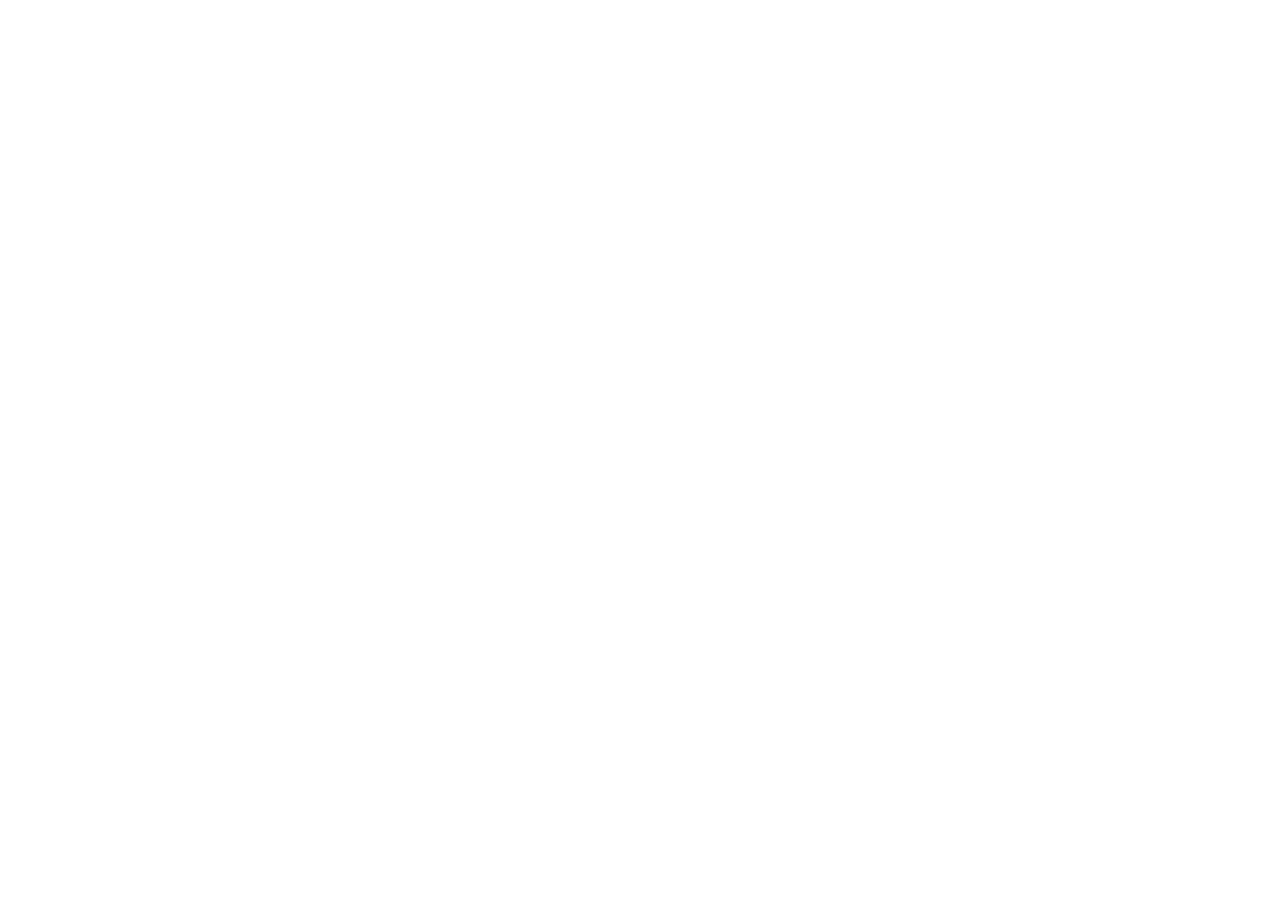
==== binair-stelsel.html @ ed80f916 "" ====
<!DOCTYPE html>
<html lang="nl">

<head>
    <meta charset="UTF-8">
    <title>NAAM</title>
    <meta name="viewport" content="width=device-width, initial-scale=1.0">
    <link rel="stylesheet" href="https://tctam.nl/style.css">
</head>

<body>
    
</body>
</html>
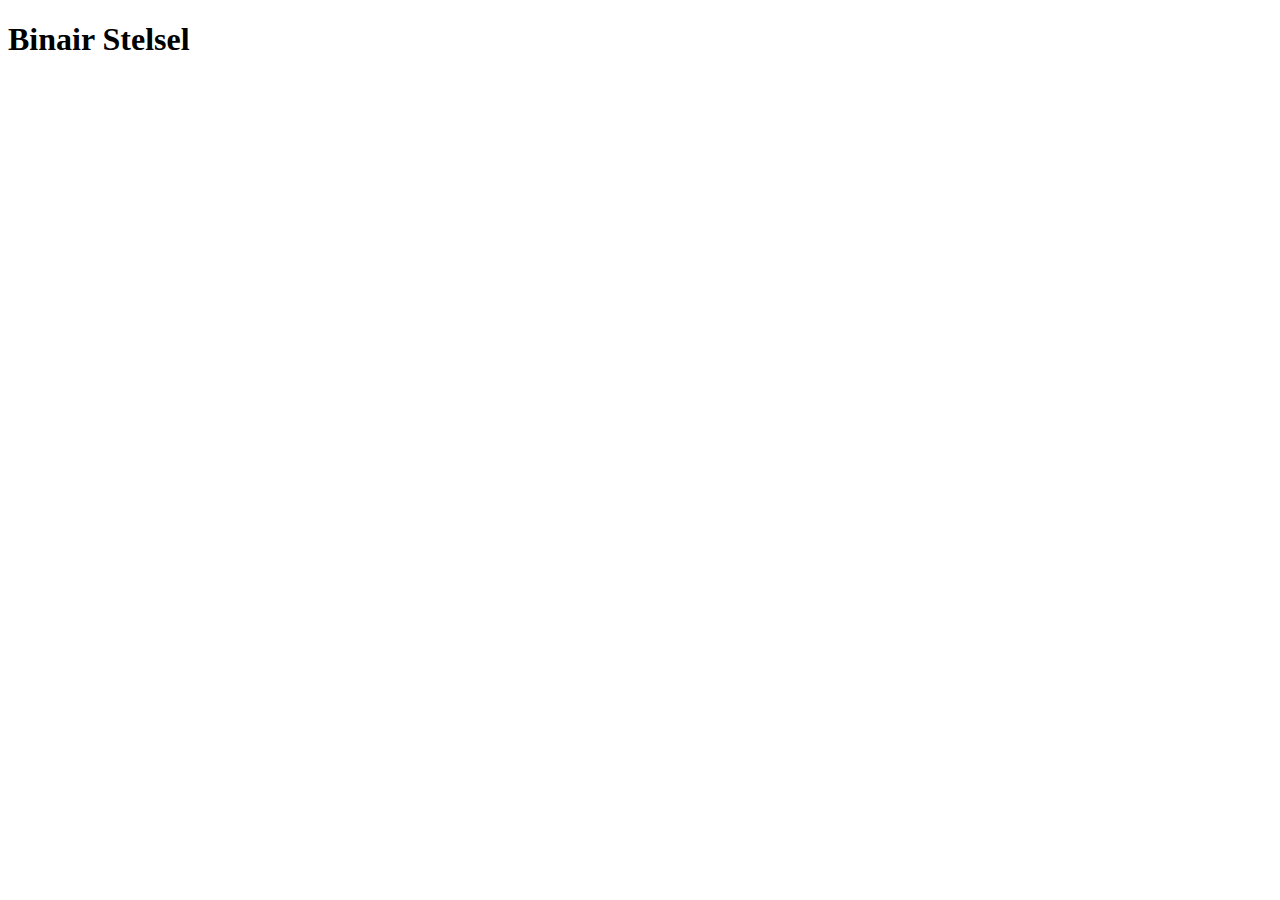
==== commit 51d00ea2: "" ====
--- a/binair-stelsel.html
+++ b/binair-stelsel.html
@@ -3,12 +3,41 @@
 
 <head>
     <meta charset="UTF-8">
-    <title>NAAM</title>
+    <title>Binair Stelsel</title>
     <meta name="viewport" content="width=device-width, initial-scale=1.0">
     <link rel="stylesheet" href="https://tctam.nl/style.css">
+    <script src="https://tctam.nl/s-site/script.js"></script>
+    <style>
+        /* Begin met alle elementen onzichtbaar */
+        .fade-in {
+            opacity: 0 !important;
+            transition: opacity 1s ease-in-out !important;
+        }
+
+        /* Wanneer een element de class 'visible' krijgt, wordt het zichtbaar */
+        .visible {
+            opacity: 1 !important;
+        }
+    </style>
+    <script>
+        // Functie om elementen één voor één te laten infaden
+        function fadeInElements() {
+            const elements = document.querySelectorAll('.fade-in');
+            elements.forEach((element, index) => {
+                setTimeout(() => {
+                    element.classList.add('visible');
+                }, index * 100); // De vertraging is 100ms per element
+            });
+        }
+
+        // Wanneer de pagina is geladen, start het infaden
+        window.addEventListener('load', fadeInElements);
+    </script>
 </head>
 
 <body>
+    <h1 class="fade-in">Binair Stelsel</h1>
     
 </body>
+
 </html>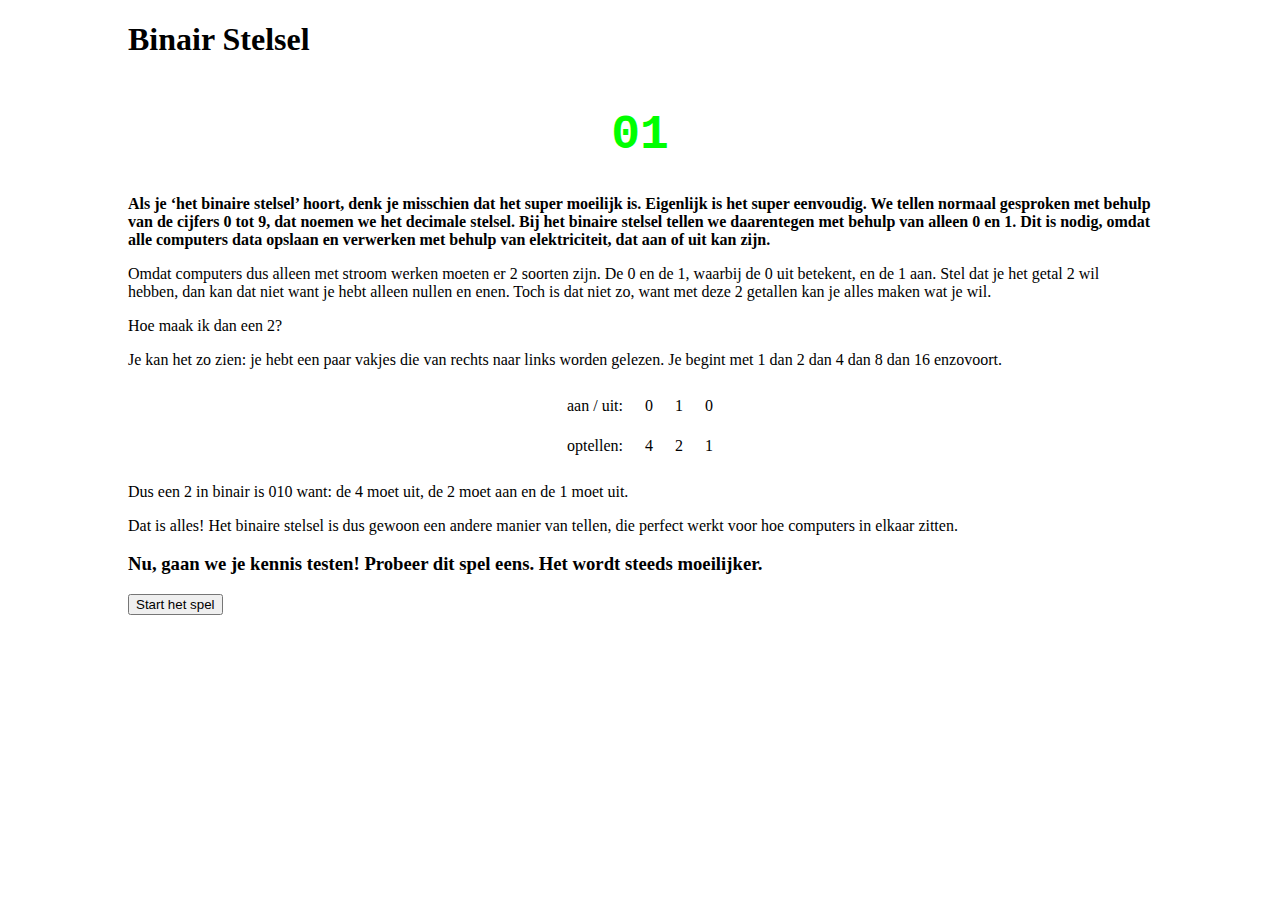
==== commit c0e947ae: "" ====
--- a/binair-stelsel.html
+++ b/binair-stelsel.html
@@ -7,18 +7,138 @@
     <meta name="viewport" content="width=device-width, initial-scale=1.0">
     <link rel="stylesheet" href="https://tctam.nl/style.css">
     <script src="https://tctam.nl/s-site/script.js"></script>
+    <link rel="stylesheet" href="https://tctam.nl/s-site/css/all-style.css">
     <style>
-        /* Begin met alle elementen onzichtbaar */
-        .fade-in {
-            opacity: 0 !important;
-            transition: opacity 1s ease-in-out !important;
-        }
-
-        /* Wanneer een element de class 'visible' krijgt, wordt het zichtbaar */
-        .visible {
-            opacity: 1 !important;
+        /* Basisstijl voor de binaire animatie */
+        #binary-animation {
+            font-family: 'Courier New', Courier, monospace;
+            font-size: 3em;
+            color: #00ff00;
+            /* Start met groen */
+            text-align: center;
+            margin-top: 50px;
+            transition: transform 0.2s ease, color 0.5s ease;
+        }
+
+        /* Glitch-effect */
+        @keyframes glitch {
+            0% {
+                transform: translate(0);
+                color: #00ff00;
+            }
+
+            20% {
+                transform: translate(-2px, 2px);
+                color: #ff00ff;
+            }
+
+            40% {
+                transform: translate(2px, -2px);
+                color: #00ffff;
+            }
+
+            60% {
+                transform: translate(-1px, 1px);
+                color: #ff9900;
+            }
+
+            80% {
+                transform: translate(1px, -1px);
+                color: #ff0000;
+            }
+
+            100% {
+                transform: translate(0);
+                color: #00ff00;
+            }
+        }
+
+        /* Neon glow effect */
+        #binary-animation.glow {
+            text-shadow: 0 0 10px #00ff00, 0 0 20px #00ff00, 0 0 30px #00ff00, 0 0 40px #00ff00;
+        }
+
+        /* Pulsatie effect */
+        @keyframes pulse {
+            0% {
+                transform: scale(1);
+            }
+
+            50% {
+                transform: scale(1.1);
+            }
+
+            100% {
+                transform: scale(1);
+            }
+        }
+
+        /* Voeg de pulsatie toe */
+        #binary-animation.pulse {
+            animation: pulse 1s infinite;
+        }
+
+        table,
+        th,
+        td {
+            border: 1px solid var(--text-color);
+        }
+
+        th,
+        td {
+            padding: 10px;
+            text-align: center;
         }
     </style>
+</head>
+
+<body style="width: 80%; margin: 0 auto;">
+    <h1 class="fade-in">Binair Stelsel</h1>
+    <h1 class="fade-in" id="binary-animation" class="glow pulse">01</h1>
+
+    <b class="fade-in">Als je ‘het binaire stelsel’ hoort, denk je misschien dat het super moeilijk is. Eigenlijk is het
+        super
+        eenvoudig. We tellen normaal gesproken met behulp van de cijfers 0 tot 9, dat noemen we het decimale stelsel.
+        Bij het binaire stelsel tellen we daarentegen met behulp van alleen 0 en 1. Dit is nodig, omdat alle computers
+        data opslaan en verwerken met behulp van elektriciteit, dat aan of uit kan zijn.</b>
+
+    <p class="fade-in">Omdat computers dus alleen met stroom werken moeten er 2 soorten zijn. De 0 en de 1, waarbij de 0
+        uit betekent,
+        en de 1 aan. Stel dat je het getal 2 wil hebben, dan kan dat niet want je hebt alleen nullen en enen. Toch is
+        dat niet zo, want met deze 2 getallen kan je alles maken wat je wil.</p>
+
+    <p class="fade-in">Hoe maak ik dan een 2?</b>
+    <p class="fade-in">Je kan het zo zien: je hebt een paar vakjes die van rechts naar links worden gelezen. Je begint
+        met 1 dan 2 dan 4 dan 8 dan 16 enzovoort.</p>
+
+    <table class="fade-in" style="margin: 0 auto;">
+        <tr>
+            <td>aan / uit:</td>
+            <td>0</td>
+            <td>1</td>
+            <td>0</td>
+        </tr>
+        <tr>
+            <td>optellen:</td>
+            <td>4</td>
+            <td>2</td>
+            <td>1</td>
+        </tr>
+    </table>
+
+    <p class="fade-in">Dus een 2 in binair is 010 want: de 4 moet uit, de 2 moet aan en de 1 moet uit.</p>
+
+    <p class="fade-in">Dat is alles! Het binaire stelsel is dus gewoon een andere manier van tellen, die perfect werkt
+        voor hoe computers in elkaar zitten.</p>
+
+    <h3 class="fade-in">Nu, gaan we je kennis testen! Probeer dit spel eens. Het wordt steeds moeilijker.</h3>
+    <!-- Knop om het iframe te laden -->
+    <button class="fade-in" id="loadGameBtn">Start het spel</button>
+
+    <!-- Iframe zonder src -->
+    <iframe id="gameIframe" style="margin: 0 auto; display: none;" class="fade-in" width="700" height="500"
+        frameborder="no" scrolling="no"></iframe>
+
     <script>
         // Functie om elementen één voor één te laten infaden
         function fadeInElements() {
@@ -32,12 +152,49 @@
 
         // Wanneer de pagina is geladen, start het infaden
         window.addEventListener('load', fadeInElements);
+
+        const binaryText = document.getElementById('binary-animation');
+        const binarySequences = [
+            "01", "001", "101", "0101", "00101", "110101",
+            "1110101", "101110101", "00101110101", "101101110101", "01101101110101"
+        ];
+
+        let index = 0;
+
+        function animateBinary() {
+            binaryText.textContent = binarySequences[index];
+
+            binaryText.style.animation = 'glitch 0.1s';
+
+            setTimeout(() => {
+                binaryText.style.animation = '';
+            }, 500);
+
+            const colors = [
+                '#00ff00', '#ff00ff', '#00ffff', '#ff9900', '#ff0000', '#0000ff', '#ffff00', '#8b00ff', '#ff4500', '#ff1493',
+                '#1e90ff', '#ff6347', '#7fff00', '#dc143c', '#00bfff', '#adff2f', '#ff69b4', '#4b0082', '#ffa07a', '#20b2aa',
+                '#32cd32', '#800000', '#66cdaa', '#daa520', '#8a2be2', '#deb887', '#ff8c00', '#9932cc', '#ffb6c1', '#4682b4',
+                '#2e8b57', '#d2691e', '#b22222', '#ffdead', '#f0e68c', '#00fa9a', '#ba55d3', '#db7093', '#ffdab9', '#cd5c5c',
+                '#f08080', '#eee8aa', '#98fb98', '#afeeee', '#dda0dd', '#fa8072', '#40e0d0', '#778899', '#b0c4de', '#7b68ee',
+                '#e9967a', '#9400d3', '#ff7f50', '#ff4500', '#ffdab9', '#dcdcdc', '#696969', '#f5f5f5', '#b0e0e6', '#ffefd5'
+            ];
+            const randomColor = colors[Math.floor(Math.random() * colors.length)];
+            binaryText.style.color = randomColor;
+
+            index = (index + 1) % binarySequences.length;
+        }
+
+        setInterval(animateBinary, 1000);
+
+        const loadGameBtn = document.getElementById('loadGameBtn');
+        const gameIframe = document.getElementById('gameIframe');
+
+        loadGameBtn.addEventListener('click', function () {
+            gameIframe.src = "https://games.penjee.com/binary-bonanza/game.php";
+            gameIframe.style.display = 'block';
+            loadGameBtn.style.display = 'none';
+        });
     </script>
-</head>
-
-<body>
-    <h1 class="fade-in">Binair Stelsel</h1>
-    
 </body>
 
 </html>